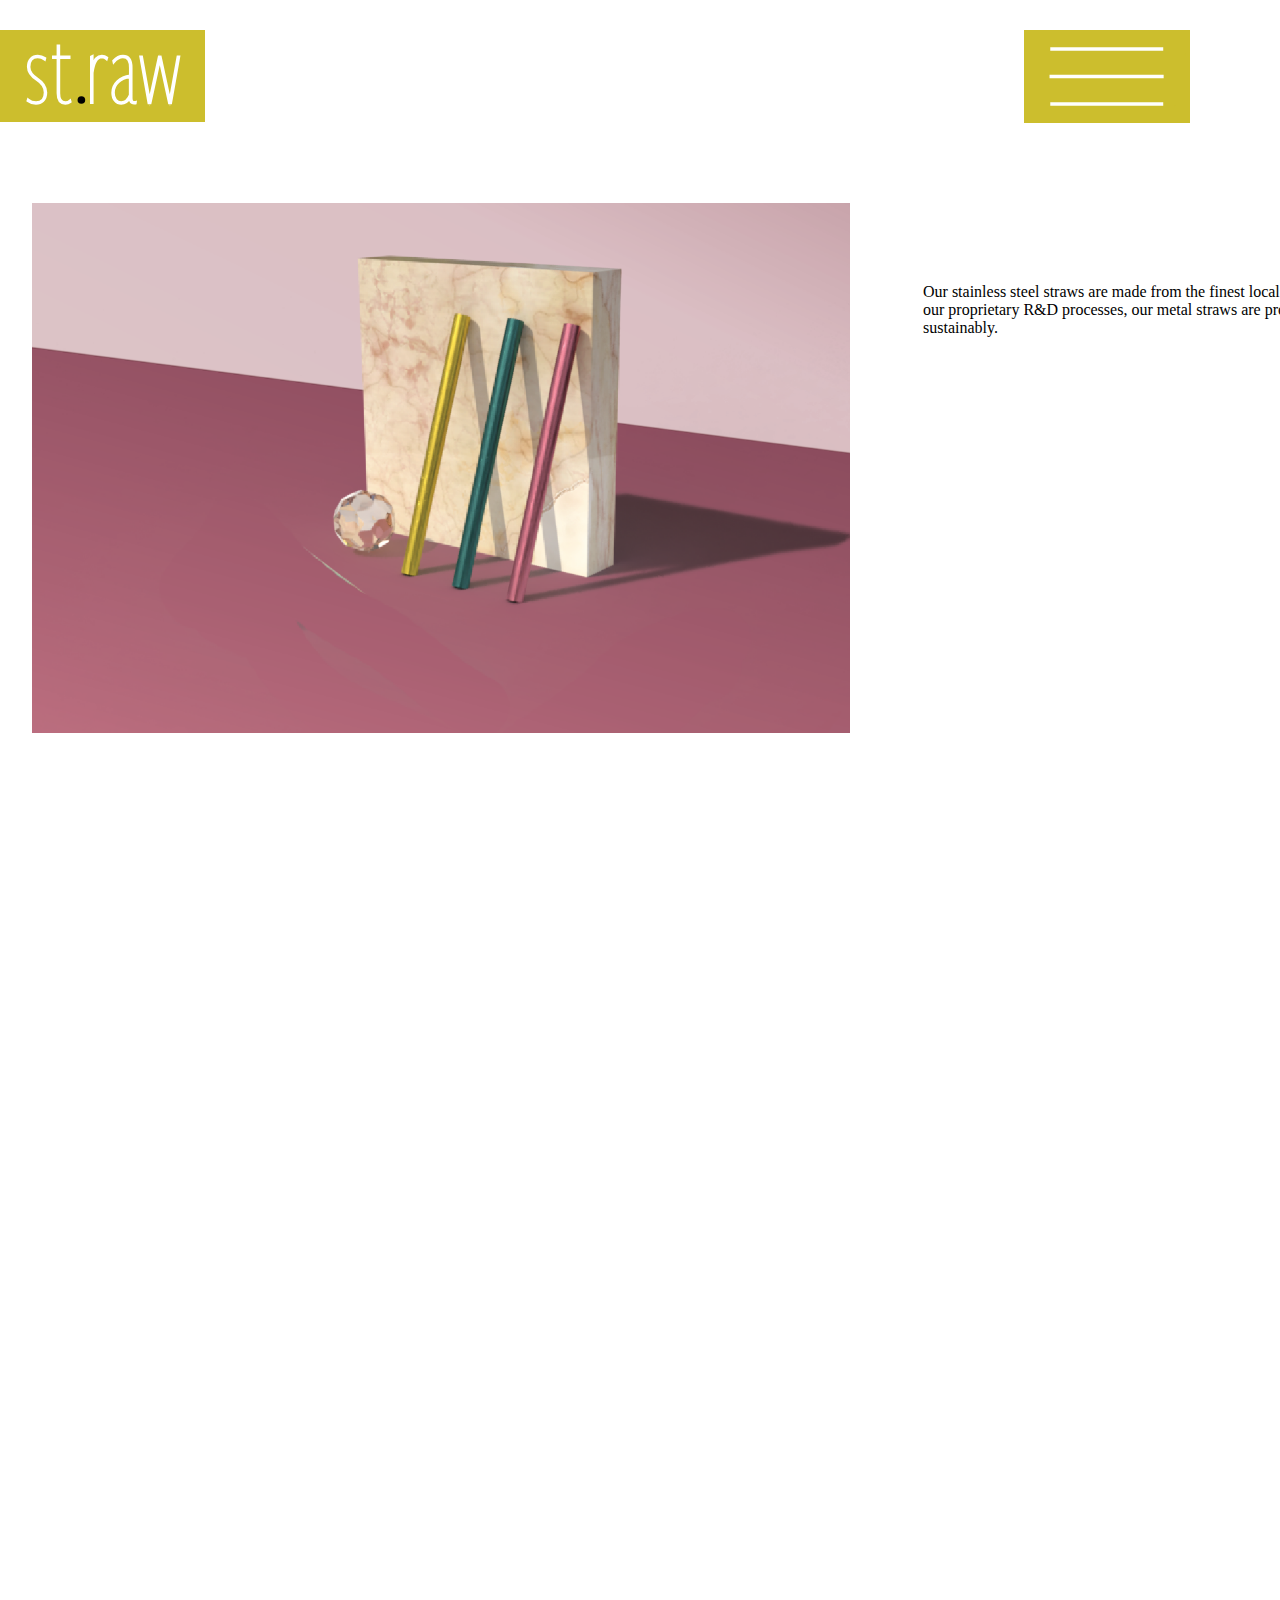
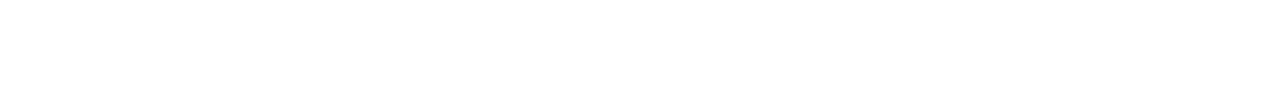
==== index.html @ 09e49991 "product page setup" ====
<!DOCTYPE html>
<html lang="en">
<head>
    <meta charset="UTF-8">
    <meta name="viewport" content="width=device-width, initial-scale=1.0">
    <title>st. raw</title>
    <link rel="stylesheet" href="./assets/css/style.css">
</head>
<body>

    <header>
        <div class="header">
            <img src="./assets/img/logo.svg" alt="" class="logo">
            <!--h1 class="company-title">st. raw</h1-->
            <img src="./assets/img/hamburger-icon-06.svg" alt="" class="hamburger-menu">
        </div>
    </header>

    <main>
        <div class="products">
            <div class="product-image">
                <img src="./assets/img/environment-03.png" alt="">
            </div>

            <p class="description">Our stainless steel straws are made from the finest local material. With our proprietary R&D processes, our metal straws are produced sustainably.
            </p>
        </div>

    </main>

</body>
</html>
---- assets/css/style.css ----
body {
  background: #ffffff;
  margin: 0;
  padding: 0;
}

.header {
  display: grid;
  grid-template-columns: 20% 20% 20% 20% 20%;
}

.logo {
  width: 80%;
  margin-top: 30px;
}

.hamburger-menu {
  grid-column: 5 / span 1;
  width: 65%;
  margin-top: 30px;
}

.products {
  display: grid;
  grid-template-columns: 20% 20% 20% 20% 20%;
  grid-template-rows: 1fr 1fr 1fr 1fr 1fr;
  gap: 25px;
}

.product-image {
  /* place-self: center; */
  grid-column: 1 / span 3;
  grid-row: 1 / span 2;
}
.product-image img {
  margin-top: 5em;
  margin-left: 2em;
  width: 100%;
}

.description {
  grid-column: 4 / span 2;
  grid-row: 1 / span 2;
  margin-top: 10em;
  margin-left: 5em;
}
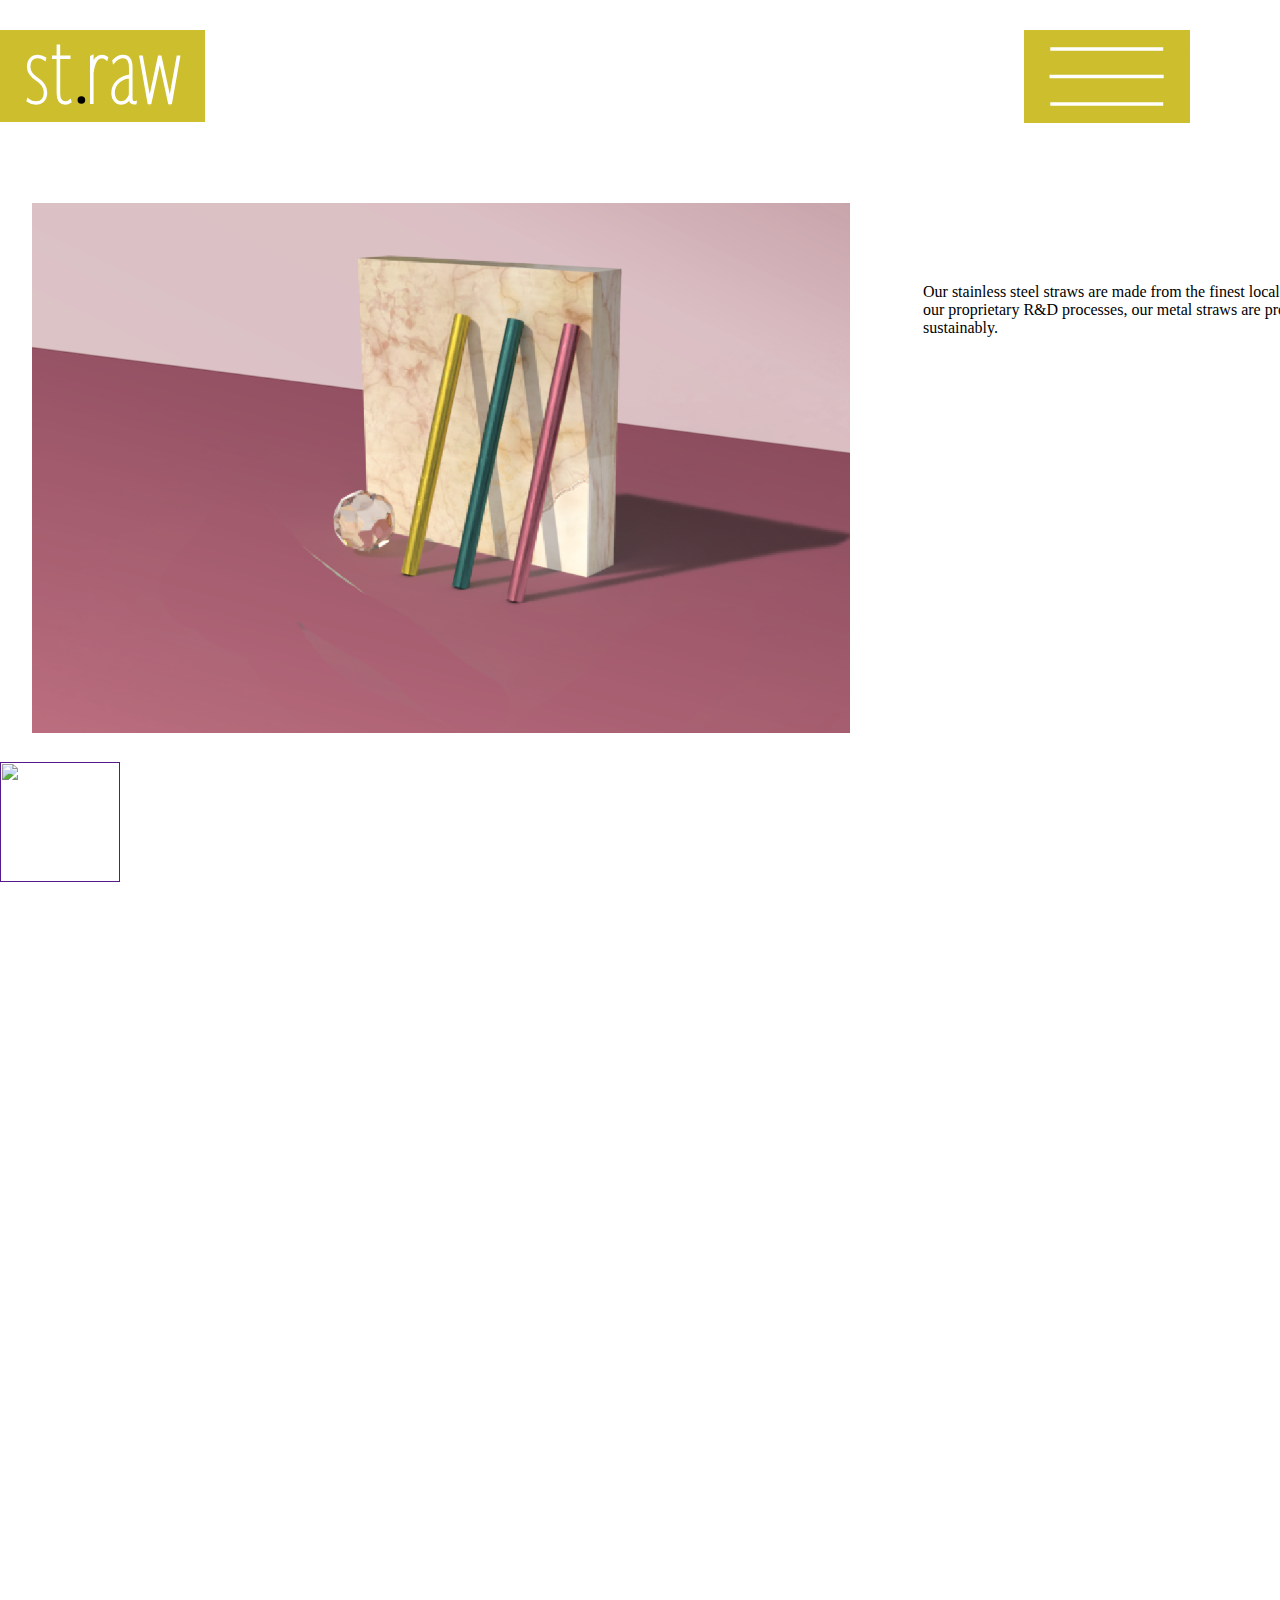
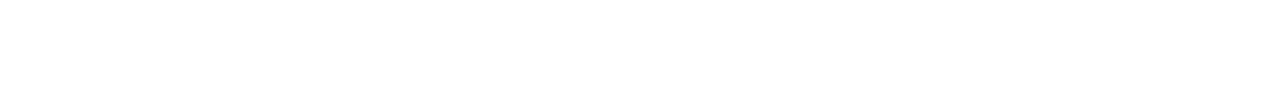
==== commit 93bfed56: "breakpoint added" ====
--- a/index.html
+++ b/index.html
@@ -5,6 +5,7 @@
     <meta name="viewport" content="width=device-width, initial-scale=1.0">
     <title>st. raw</title>
     <link rel="stylesheet" href="./assets/css/style.css">
+    <link rel="stylesheet" media="screen and (min-width: 992px)" href="./assets/css/desktop.css">
 </head>
 <body>
 
@@ -24,9 +25,17 @@
 
             <p class="description">Our stainless steel straws are made from the finest local material. With our proprietary R&D processes, our metal straws are produced sustainably.
             </p>
+
+
+            <div class="add-to-cart">
+                <a href=""><img src="./assets/img/add-to-cart-icon.svg" width="120" height="120" alt="">
+                </a>
+            </div>
         </div>
 
     </main>
 
+
+
 </body>
 </html>
